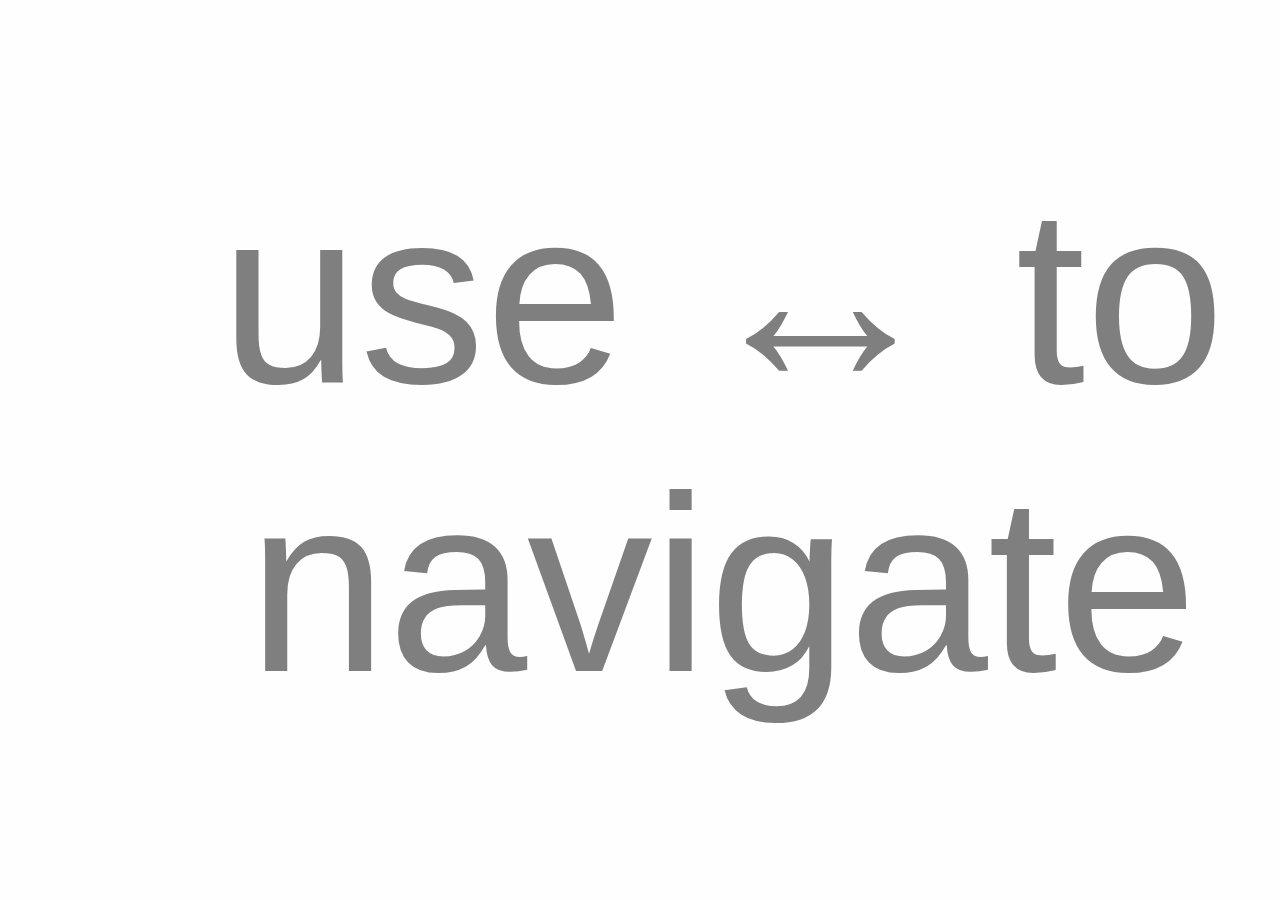
==== index.html @ 7c1404eb "Huge update: Markdown support, smart coloring, backgrounds, inline images, and lists!" ====
<!DOCTYPE html><html><head><title></title><meta name="viewport" content="width=device-width, initial-scale=1.0, maximum-scale=1.0, user-scalable=0" /><link href='big.css' rel='stylesheet' type='text/css' /><script src='big.js'></script><script src='showdown.js'></script></head><body>
  
use &harr; to navigate

#Big

##Presentation software
for busy busy hackers

+text

as
##big
as it can be

###no config

only  
###1.5k

![and inline images](http://farm3.static.flickr.com/2506/5757000880_509440308e_z.jpg "inline")  
images

![backgrounds](http://farm3.static.flickr.com/2506/5757000880_509440308e_z.jpg "background")
backgrounds

MD+JS+CSS [github.com/mdznr/big](https://github.com/mdznr/big "github page")

</body>
<footer>
<script>var converter = new Showdown.converter(); var slides = document.body.innerHTML.split("\n\n"); document.body.innerHTML = ""; for ( var i=0; i<slides.length-1; i++) { console.log(i); document.body.innerHTML += "<div>" + converter.makeHtml(slides[i]) + "</div>"; }</script>
</footer>
</html>
---- big.css ----
body {
	font-family: "Lucida Grande", Lucida, Verdana, "Helvetica Neue", Helvetica, sans-serif;
	background: #fefefe;
	background-size: 100%;
	color: #7f7f7f;
	margin: 0;
	padding: 0;
	width: 100%;
	text-align: center;
}

h1, h2, h3, h4, h5, p {
	font-size: inherit;
	font-weight: inherit;
	margin: 0;
	display: inline;
}

/* Red */ h1 {
	color: #f21c0f;
}

/* Orange */ h2 {
	color: #f2790f;
}

/* Green */ h3 {
	color: #a2bf39;
}

/* Blue */ h4 {
	color: #144673;
}

/* Light Blue */  h5 {
	color: #2685bf;
}

a {
	font-style: normal;
	background: #2685BF;
	color: #fff;
	text-decoration: none;
	border-radius: 5px;
	padding: 5px 9px;
}

img {
	max-width: 90%;
	max-height: 50%;
}

div {
	cursor: pointer;
	cursor: hand;
	position: absolute;
	text-align: center;
	display: block;
	width: auto;
	height: auto;
	margin-top: -10px;
}

li {
	
	text-align: left;
	line-height: 1.618em;
}
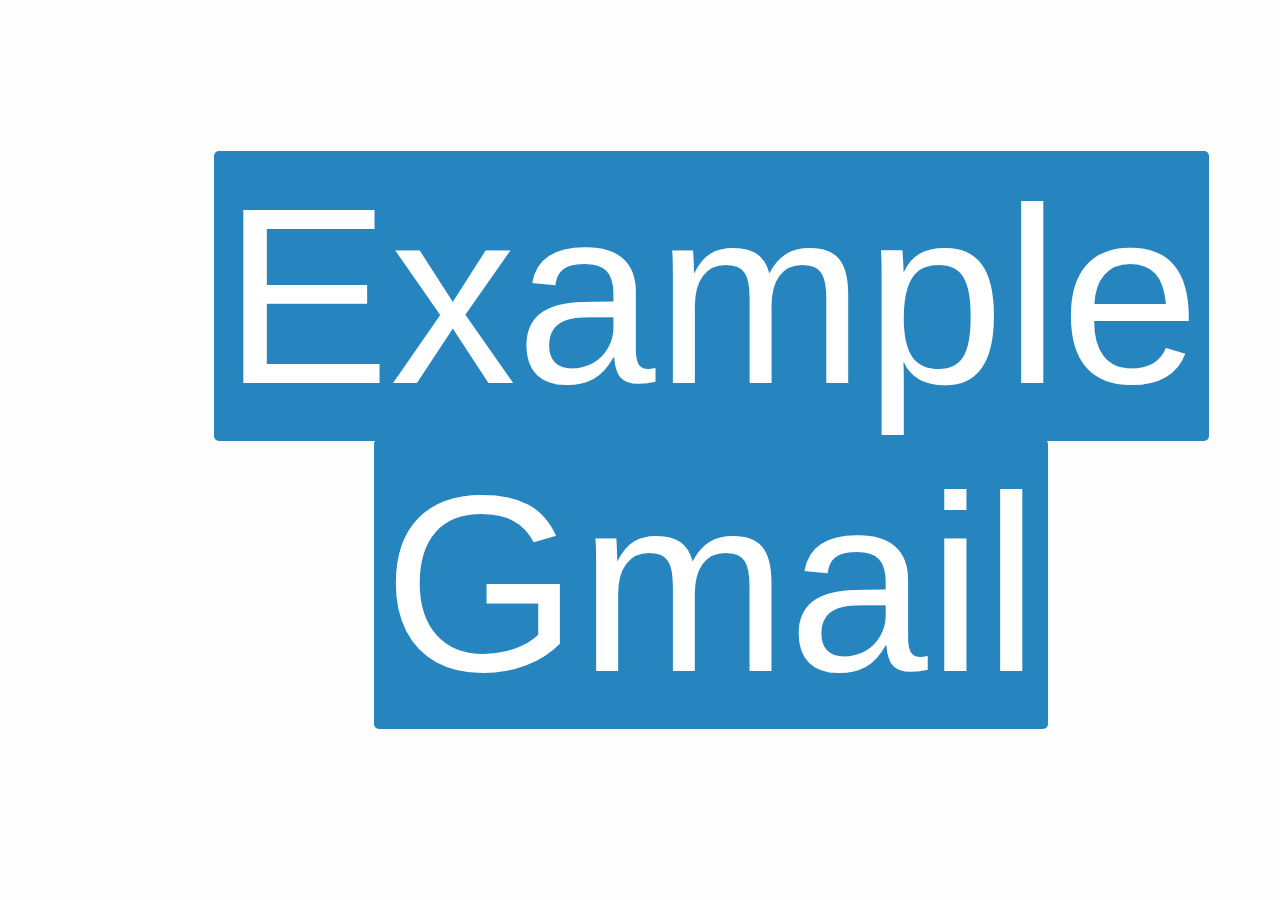
==== commit d1709917: "added an index" ====
--- a/index.html
+++ b/index.html
@@ -1,30 +1,7 @@
 <!DOCTYPE html><html><head><title></title><meta name="viewport" content="width=device-width, initial-scale=1.0, maximum-scale=1.0, user-scalable=0" /><link href='big.css' rel='stylesheet' type='text/css' /><script src='big.js'></script><script src='showdown.js'></script></head><body>
   
-use &harr; to navigate
-
-#Big
-
-##Presentation software
-for busy busy hackers
-
-+text
-
-as
-##big
-as it can be
-
-###no config
-
-only  
-###1.5k
-
-![and inline images](http://farm3.static.flickr.com/2506/5757000880_509440308e_z.jpg "inline")  
-images
-
-![backgrounds](http://farm3.static.flickr.com/2506/5757000880_509440308e_z.jpg "background")
-backgrounds
-
-MD+JS+CSS [github.com/mdznr/big](https://github.com/mdznr/big "github page")
+<a href="http://cuethefuture.com/slides/example.html">Example</a>
+<a href="http://cuethefuture.com/slides/gmail.html">Gmail</a>
 
 </body>
 <footer>
--- a/big.css
+++ b/big.css
@@ -9,11 +9,11 @@
 	text-align: center;
 }
 
-h1, h2, h3, h4, h5, p {
+h1, h2, h3, h4, h5, h6, h7, p {
 	font-size: inherit;
 	font-weight: inherit;
 	margin: 0;
-	display: inline;
+	display: inline !important;
 }
 
 /* Red */ h1 {
@@ -32,8 +32,20 @@
 	color: #144673;
 }
 
-/* Light Blue */  h5 {
+/* Gruber Blue */ h5 {
+	color: #4a525a;
+}
+
+/* Light Blue */  h6 {
 	color: #2685bf;
+}
+
+/* Light */ h7 {
+	color: #f2f2f2;
+}
+
+/* Dark */ h8 {
+	color: #0d0d0d;
 }
 
 a {
